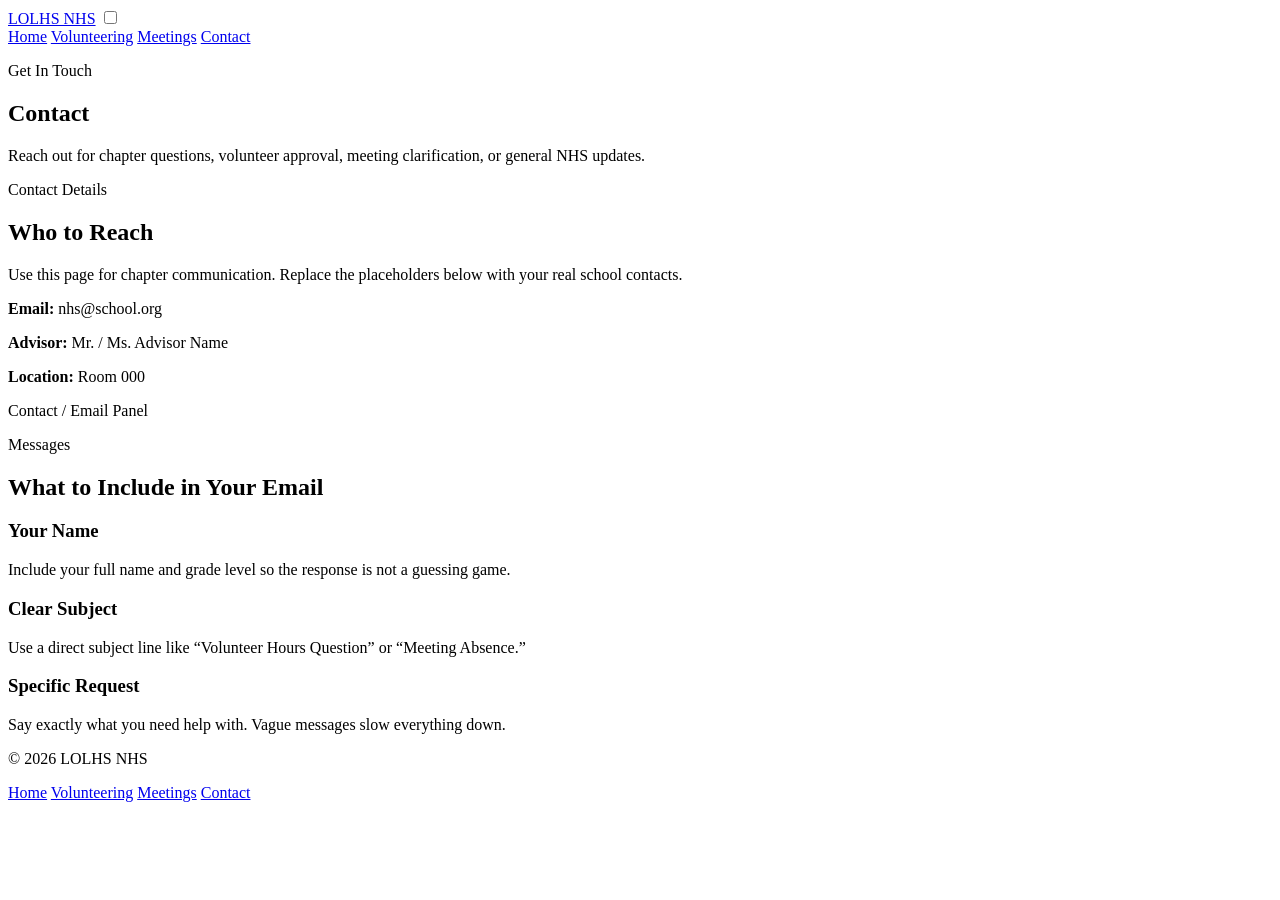
==== contact.html @ 4b27c44f "contact.html" ====
<!-- contact.html -->
<!DOCTYPE html>
<html lang="en">
<head>
  <meta charset="UTF-8" />
  <meta name="viewport" content="width=device-width, initial-scale=1.0" />
  <title>LOLHS NHS | Contact</title>
  <link rel="stylesheet" href="style.css" />
</head>
<body>
  <header class="site-header">
    <div class="nav-inner container">
      <a class="site-title" href="index.html">LOLHS NHS</a>

      <input type="checkbox" id="nav-toggle" class="nav-toggle" />
      <label for="nav-toggle" class="nav-toggle-label" aria-label="Toggle navigation">
        <span></span>
        <span></span>
        <span></span>
      </label>

      <nav class="site-nav">
        <a href="index.html">Home</a>
        <a href="volunteering.html">Volunteering</a>
        <a href="meetings.html">Meetings</a>
        <a href="contact.html" class="active">Contact</a>
      </nav>
    </div>
  </header>

  <main>
    <section class="hero hero-sm">
      <div class="container hero-content">
        <p class="eyebrow">Get In Touch</p>
        <h1>Contact</h1>
        <p class="hero-text">
          Reach out for chapter questions, volunteer approval, meeting clarification, or general NHS updates.
        </p>
      </div>
    </section>

    <section class="section">
      <div class="container split">
        <div class="content-panel">
          <p class="section-label">Contact Details</p>
          <h2>Who to Reach</h2>
          <p>
            Use this page for chapter communication. Replace the placeholders below with your real school contacts.
          </p>

          <div class="contact-box">
            <p><strong>Email:</strong> nhs@school.org</p>
            <p><strong>Advisor:</strong> Mr. / Ms. Advisor Name</p>
            <p><strong>Location:</strong> Room 000</p>
          </div>
        </div>

        <div class="image-placeholder">
          <span>Contact / Email Panel</span>
        </div>
      </div>
    </section>

    <section class="section alt">
      <div class="container">
        <div class="section-heading">
          <p class="section-label">Messages</p>
          <h2>What to Include in Your Email</h2>
        </div>

        <div class="cards-grid three">
          <article class="card">
            <h3>Your Name</h3>
            <p>Include your full name and grade level so the response is not a guessing game.</p>
          </article>

          <article class="card">
            <h3>Clear Subject</h3>
            <p>Use a direct subject line like “Volunteer Hours Question” or “Meeting Absence.”</p>
          </article>

          <article class="card">
            <h3>Specific Request</h3>
            <p>Say exactly what you need help with. Vague messages slow everything down.</p>
          </article>
        </div>
      </div>
    </section>
  </main>

  <footer class="site-footer">
    <div class="container footer-inner">
      <p>© 2026 LOLHS NHS</p>
      <div class="footer-links">
        <a href="index.html">Home</a>
        <a href="volunteering.html">Volunteering</a>
        <a href="meetings.html">Meetings</a>
        <a href="contact.html">Contact</a>
      </div>
    </div>
  </footer>
</body>
</html>
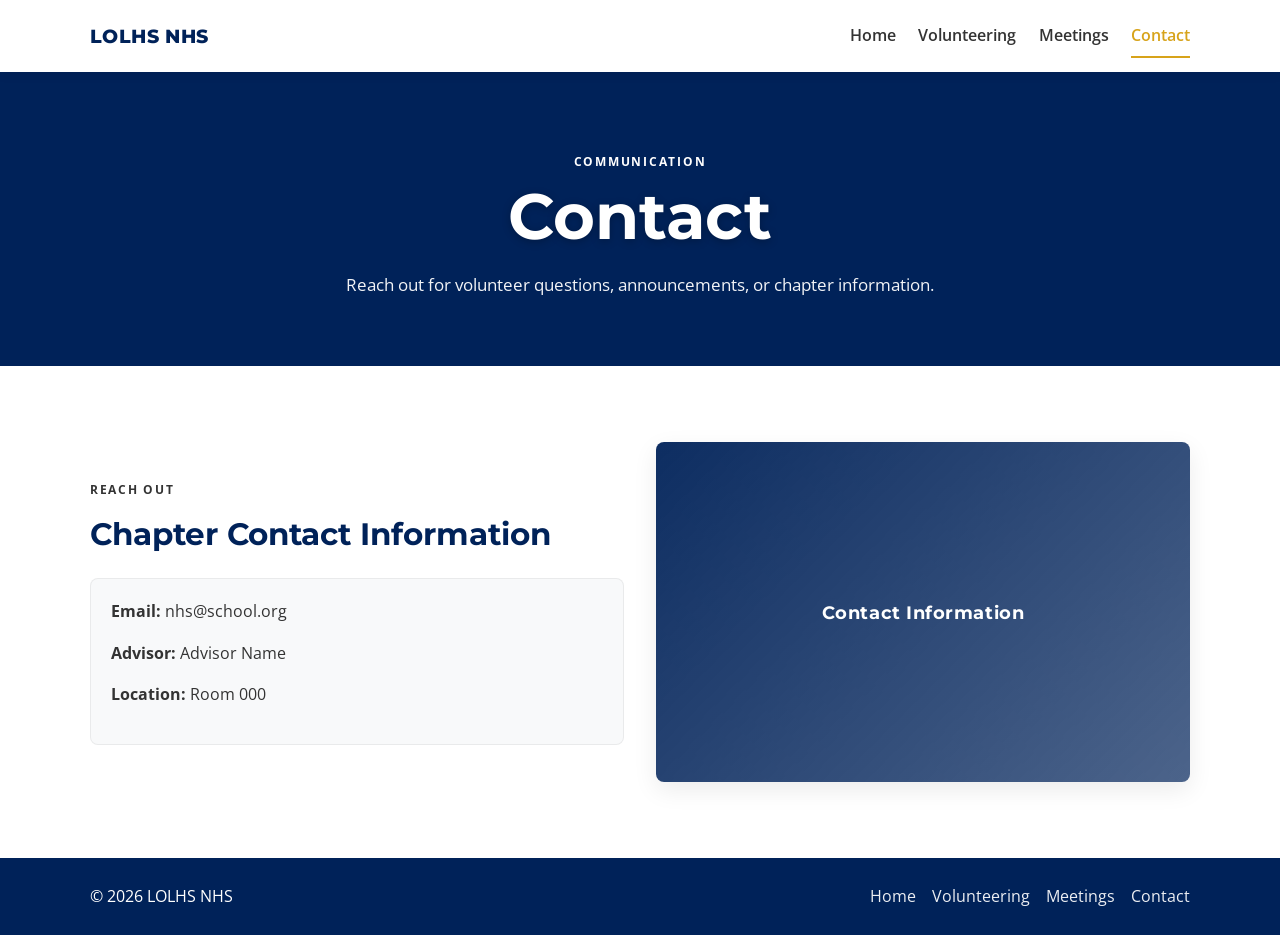
==== commit 4cf5051b: "Update contact.html" ====
--- a/contact.html
+++ b/contact.html
@@ -1,4 +1,3 @@
-<!-- contact.html -->
 <!DOCTYPE html>
 <html lang="en">
 <head>
@@ -8,96 +7,95 @@
   <link rel="stylesheet" href="style.css" />
 </head>
 <body>
-  <header class="site-header">
-    <div class="nav-inner container">
-      <a class="site-title" href="index.html">LOLHS NHS</a>
 
-      <input type="checkbox" id="nav-toggle" class="nav-toggle" />
-      <label for="nav-toggle" class="nav-toggle-label" aria-label="Toggle navigation">
-        <span></span>
-        <span></span>
-        <span></span>
-      </label>
+<header class="site-header">
+  <div class="nav-inner container">
 
-      <nav class="site-nav">
-        <a href="index.html">Home</a>
-        <a href="volunteering.html">Volunteering</a>
-        <a href="meetings.html">Meetings</a>
-        <a href="contact.html" class="active">Contact</a>
-      </nav>
+    <a href="index.html" class="site-title">LOLHS NHS</a>
+
+    <input type="checkbox" id="nav-toggle" class="nav-toggle">
+
+    <label for="nav-toggle" class="nav-toggle-label">
+      <span></span>
+      <span></span>
+      <span></span>
+    </label>
+
+    <nav class="site-nav">
+      <a href="index.html">Home</a>
+      <a href="volunteering.html">Volunteering</a>
+      <a href="meetings.html">Meetings</a>
+      <a href="contact.html" class="active">Contact</a>
+    </nav>
+
+  </div>
+</header>
+
+<main>
+
+  <section class="hero hero-sm">
+
+    <div class="container hero-content">
+
+      <p class="eyebrow">Communication</p>
+
+      <h1>Contact</h1>
+
+      <p class="hero-text">
+        Reach out for volunteer questions, announcements,
+        or chapter information.
+      </p>
+
     </div>
-  </header>
 
-  <main>
-    <section class="hero hero-sm">
-      <div class="container hero-content">
-        <p class="eyebrow">Get In Touch</p>
-        <h1>Contact</h1>
-        <p class="hero-text">
-          Reach out for chapter questions, volunteer approval, meeting clarification, or general NHS updates.
-        </p>
-      </div>
-    </section>
+  </section>
 
-    <section class="section">
-      <div class="container split">
-        <div class="content-panel">
-          <p class="section-label">Contact Details</p>
-          <h2>Who to Reach</h2>
-          <p>
-            Use this page for chapter communication. Replace the placeholders below with your real school contacts.
-          </p>
+  <section class="section">
 
-          <div class="contact-box">
-            <p><strong>Email:</strong> nhs@school.org</p>
-            <p><strong>Advisor:</strong> Mr. / Ms. Advisor Name</p>
-            <p><strong>Location:</strong> Room 000</p>
-          </div>
+    <div class="container split">
+
+      <div class="content-panel">
+
+        <p class="section-label">Reach Out</p>
+
+        <h2>Chapter Contact Information</h2>
+
+        <div class="contact-box">
+
+          <p><strong>Email:</strong> nhs@school.org</p>
+          <p><strong>Advisor:</strong> Advisor Name</p>
+          <p><strong>Location:</strong> Room 000</p>
+
         </div>
 
-        <div class="image-placeholder">
-          <span>Contact / Email Panel</span>
-        </div>
       </div>
-    </section>
 
-    <section class="section alt">
-      <div class="container">
-        <div class="section-heading">
-          <p class="section-label">Messages</p>
-          <h2>What to Include in Your Email</h2>
-        </div>
+      <div class="image-placeholder">
+        <span>Contact Information</span>
+      </div>
 
-        <div class="cards-grid three">
-          <article class="card">
-            <h3>Your Name</h3>
-            <p>Include your full name and grade level so the response is not a guessing game.</p>
-          </article>
+    </div>
 
-          <article class="card">
-            <h3>Clear Subject</h3>
-            <p>Use a direct subject line like “Volunteer Hours Question” or “Meeting Absence.”</p>
-          </article>
+  </section>
 
-          <article class="card">
-            <h3>Specific Request</h3>
-            <p>Say exactly what you need help with. Vague messages slow everything down.</p>
-          </article>
-        </div>
-      </div>
-    </section>
-  </main>
+</main>
 
-  <footer class="site-footer">
-    <div class="container footer-inner">
-      <p>© 2026 LOLHS NHS</p>
-      <div class="footer-links">
-        <a href="index.html">Home</a>
-        <a href="volunteering.html">Volunteering</a>
-        <a href="meetings.html">Meetings</a>
-        <a href="contact.html">Contact</a>
-      </div>
+<footer class="site-footer">
+
+  <div class="container footer-inner">
+
+    <p>© 2026 LOLHS NHS</p>
+
+    <div class="footer-links">
+      <a href="index.html">Home</a>
+      <a href="volunteering.html">Volunteering</a>
+      <a href="meetings.html">Meetings</a>
+      <a href="contact.html">Contact</a>
     </div>
-  </footer>
+
+  </div>
+
+</footer>
+
 </body>
 </html>
--- a/style.css
+++ b/style.css
@@ -0,0 +1,483 @@
+/* style.css */
+@import url('https://fonts.googleapis.com/css2?family=Montserrat:wght@500;700;800&family=Open+Sans:wght@400;600;700&display=swap');
+
+:root {
+  --primary: #002259;
+  --accent: #D7A31A;
+  --bg: #FFFFFF;
+  --bg-alt: #F8F9FA;
+  --text: #333333;
+  --white: #FFFFFF;
+  --shadow: 0 8px 24px rgba(0, 0, 0, 0.08);
+  --shadow-hover: 0 14px 34px rgba(0, 0, 0, 0.12);
+  --radius: 8px;
+  --pill: 999px;
+  --container: 1100px;
+  --transition: 220ms ease;
+  --heading-font: 'Montserrat', sans-serif;
+  --body-font: 'Open Sans', sans-serif;
+}
+
+* {
+  box-sizing: border-box;
+}
+
+html {
+  scroll-behavior: smooth;
+}
+
+body {
+  margin: 0;
+  font-family: var(--body-font);
+  color: var(--text);
+  background: var(--bg);
+  line-height: 1.6;
+}
+
+img {
+  max-width: 100%;
+  display: block;
+}
+
+a {
+  color: inherit;
+  text-decoration: none;
+}
+
+.container {
+  width: min(var(--container), calc(100% - 2rem));
+  margin: 0 auto;
+}
+
+/* Header / Nav */
+.site-header {
+  position: sticky;
+  top: 0;
+  z-index: 1000;
+  background: var(--white);
+  box-shadow: 0 1px 12px rgba(0, 0, 0, 0.08);
+}
+
+.nav-inner {
+  min-height: 72px;
+  display: flex;
+  align-items: center;
+  justify-content: space-between;
+  gap: 1rem;
+}
+
+.site-title {
+  font-family: var(--heading-font);
+  font-weight: 800;
+  color: var(--primary);
+  font-size: 1.2rem;
+  letter-spacing: 0.02em;
+}
+
+.site-nav {
+  display: flex;
+  align-items: center;
+  gap: 1.4rem;
+}
+
+.site-nav a {
+  position: relative;
+  font-weight: 600;
+  color: var(--text);
+  padding: 0.4rem 0;
+  transition: color var(--transition);
+}
+
+.site-nav a:hover,
+.site-nav a.active {
+  color: var(--accent);
+}
+
+.site-nav a::after {
+  content: "";
+  position: absolute;
+  left: 0;
+  bottom: -3px;
+  width: 100%;
+  height: 2px;
+  background: var(--accent);
+  transform: scaleX(0);
+  transform-origin: left;
+  transition: transform var(--transition);
+}
+
+.site-nav a:hover::after,
+.site-nav a.active::after {
+  transform: scaleX(1);
+}
+
+.nav-toggle {
+  display: none;
+}
+
+.nav-toggle-label {
+  display: none;
+  width: 44px;
+  height: 44px;
+  border-radius: 10px;
+  align-items: center;
+  justify-content: center;
+  gap: 5px;
+  flex-direction: column;
+  cursor: pointer;
+}
+
+.nav-toggle-label span {
+  width: 22px;
+  height: 2px;
+  background: var(--primary);
+  display: block;
+  border-radius: 2px;
+}
+
+/* Hero */
+.hero {
+  background: var(--primary);
+  color: var(--white);
+  text-align: center;
+  padding: 6.5rem 0 5.5rem;
+}
+
+.hero-sm {
+  padding: 5rem 0 4.25rem;
+}
+
+.hero-content {
+  max-width: 840px;
+}
+
+.eyebrow,
+.section-label {
+  margin: 0 0 0.65rem;
+  text-transform: uppercase;
+  letter-spacing: 0.14em;
+  font-size: 0.78rem;
+  font-weight: 700;
+}
+
+.hero h1 {
+  margin: 0;
+  font-family: var(--heading-font);
+  font-size: clamp(2.5rem, 5vw, 4.6rem);
+  line-height: 1.08;
+  text-shadow: 0 2px 8px rgba(0, 0, 0, 0.25);
+}
+
+.hero-text {
+  margin: 1.2rem auto 0;
+  max-width: 680px;
+  font-size: 1.08rem;
+  color: rgba(255, 255, 255, 0.95);
+}
+
+/* Sections */
+.section {
+  padding: 4.75rem 0;
+  background: var(--bg);
+}
+
+.section.alt {
+  background: var(--bg-alt);
+}
+
+.section-heading {
+  text-align: center;
+  margin-bottom: 2rem;
+}
+
+.section-heading h2,
+.content-panel h2,
+.card h3 {
+  font-family: var(--heading-font);
+  color: var(--primary);
+  margin: 0;
+}
+
+.section-heading h2 {
+  font-size: clamp(1.8rem, 3vw, 2.5rem);
+}
+
+.content-panel h2 {
+  font-size: clamp(1.6rem, 2.4vw, 2.15rem);
+  margin-bottom: 1rem;
+}
+
+.section-heading p,
+.content-panel p,
+.card p {
+  margin-top: 0;
+}
+
+/* Layout blocks */
+.split {
+  display: grid;
+  grid-template-columns: 1fr 1fr;
+  gap: 2rem;
+  align-items: center;
+}
+
+.split.reverse > :first-child {
+  order: 2;
+}
+
+.split.reverse > :last-child {
+  order: 1;
+}
+
+.content-panel {
+  padding: 0.5rem 0;
+}
+
+.image-placeholder {
+  min-height: 340px;
+  border-radius: var(--radius);
+  background:
+    linear-gradient(135deg, rgba(0, 34, 89, 0.95), rgba(0, 34, 89, 0.7)),
+    repeating-linear-gradient(
+      45deg,
+      rgba(255, 255, 255, 0.08) 0,
+      rgba(255, 255, 255, 0.08) 16px,
+      rgba(255, 255, 255, 0.02) 16px,
+      rgba(255, 255, 255, 0.02) 32px
+    );
+  display: grid;
+  place-items: center;
+  color: var(--white);
+  text-align: center;
+  padding: 1.5rem;
+  box-shadow: var(--shadow);
+}
+
+.image-placeholder span {
+  font-family: var(--heading-font);
+  font-size: 1.15rem;
+  font-weight: 700;
+  letter-spacing: 0.03em;
+}
+
+/* Cards */
+.cards-grid {
+  display: grid;
+  gap: 1.25rem;
+}
+
+.cards-grid.three {
+  grid-template-columns: repeat(3, minmax(0, 1fr));
+}
+
+.cards-grid.two {
+  grid-template-columns: repeat(2, minmax(0, 1fr));
+}
+
+.card {
+  background: var(--white);
+  border-radius: var(--radius);
+  padding: 1.5rem;
+  box-shadow: 0 1px 0 rgba(0, 0, 0, 0.04);
+  transition: transform var(--transition), box-shadow var(--transition);
+  border: 1px solid rgba(0, 0, 0, 0.05);
+}
+
+.card:hover {
+  transform: translateY(-4px);
+  box-shadow: var(--shadow-hover);
+}
+
+.card h3 {
+  margin-bottom: 0.65rem;
+  font-size: 1.15rem;
+}
+
+.feature-list {
+  margin: 1.2rem 0 0;
+  padding-left: 1.1rem;
+}
+
+.feature-list li {
+  margin-bottom: 0.55rem;
+}
+
+.contact-box {
+  margin-top: 1.2rem;
+  padding: 1.25rem;
+  border-radius: var(--radius);
+  background: var(--bg-alt);
+  border: 1px solid rgba(0, 0, 0, 0.06);
+}
+
+/* Buttons */
+.btn {
+  display: inline-flex;
+  align-items: center;
+  justify-content: center;
+  min-height: 46px;
+  padding: 0.8rem 1.35rem;
+  border-radius: var(--pill);
+  border: none;
+  font-weight: 700;
+  font-family: var(--heading-font);
+  letter-spacing: 0.01em;
+  transition: transform var(--transition), box-shadow var(--transition), background var(--transition), color var(--transition);
+  cursor: pointer;
+  text-decoration: none;
+  box-shadow: none;
+}
+
+.btn:hover {
+  transform: scale(1.04);
+}
+
+.btn-primary {
+  background: var(--primary);
+  color: var(--white);
+}
+
+.btn-primary:hover {
+  box-shadow: 0 10px 24px rgba(0, 34, 89, 0.22);
+}
+
+.btn-accent {
+  background: var(--accent);
+  color: var(--white);
+}
+
+.btn-accent:hover {
+  box-shadow: 0 10px 24px rgba(215, 163, 26, 0.24);
+}
+
+.button-row {
+  display: flex;
+  flex-wrap: wrap;
+  gap: 0.9rem;
+  margin-top: 1.4rem;
+}
+
+/* Footer */
+.site-footer {
+  background: var(--primary);
+  color: var(--white);
+  padding: 1.6rem 0;
+}
+
+.footer-inner {
+  display: flex;
+  align-items: center;
+  justify-content: space-between;
+  gap: 1rem;
+  flex-wrap: wrap;
+}
+
+.site-footer p {
+  margin: 0;
+}
+
+.footer-links {
+  display: flex;
+  gap: 1rem;
+  flex-wrap: wrap;
+}
+
+.footer-links a {
+  color: rgba(255, 255, 255, 0.92);
+  transition: color var(--transition);
+}
+
+.footer-links a:hover {
+  color: var(--accent);
+}
+
+/* Responsive */
+@media (max-width: 900px) {
+  .split,
+  .cards-grid.three,
+  .cards-grid.two {
+    grid-template-columns: 1fr;
+  }
+
+  .split.reverse > :first-child,
+  .split.reverse > :last-child {
+    order: initial;
+  }
+
+  .image-placeholder {
+    min-height: 280px;
+  }
+
+  .hero {
+    padding: 5.5rem 0 4.5rem;
+  }
+}
+
+@media (max-width: 760px) {
+  .nav-toggle-label {
+    display: inline-flex;
+  }
+
+  .site-nav {
+    position: absolute;
+    top: 72px;
+    left: 0;
+    right: 0;
+    display: grid;
+    gap: 0;
+    background: var(--white);
+    box-shadow: 0 10px 20px rgba(0, 0, 0, 0.08);
+    max-height: 0;
+    overflow: hidden;
+    transition: max-height var(--transition);
+  }
+
+  .site-nav a {
+    padding: 1rem 1rem;
+    border-top: 1px solid rgba(0, 0, 0, 0.06);
+  }
+
+  .site-nav a::after {
+    display: none;
+  }
+
+  .nav-toggle:checked ~ .site-nav {
+    max-height: 320px;
+  }
+
+  .footer-inner {
+    justify-content: center;
+    text-align: center;
+  }
+}
+
+@media (max-width: 480px) {
+  .container {
+    width: min(var(--container), calc(100% - 1.2rem));
+  }
+
+  .hero {
+    padding: 4.8rem 0 4rem;
+  }
+
+  .hero-text {
+    font-size: 1rem;
+  }
+
+  .section {
+    padding: 3.8rem 0;
+  }
+
+  .card,
+  .contact-box {
+    padding: 1.2rem;
+  }
+
+  .btn {
+    width: 100%;
+  }
+
+  .button-row {
+    flex-direction: column;
+  }
+}
